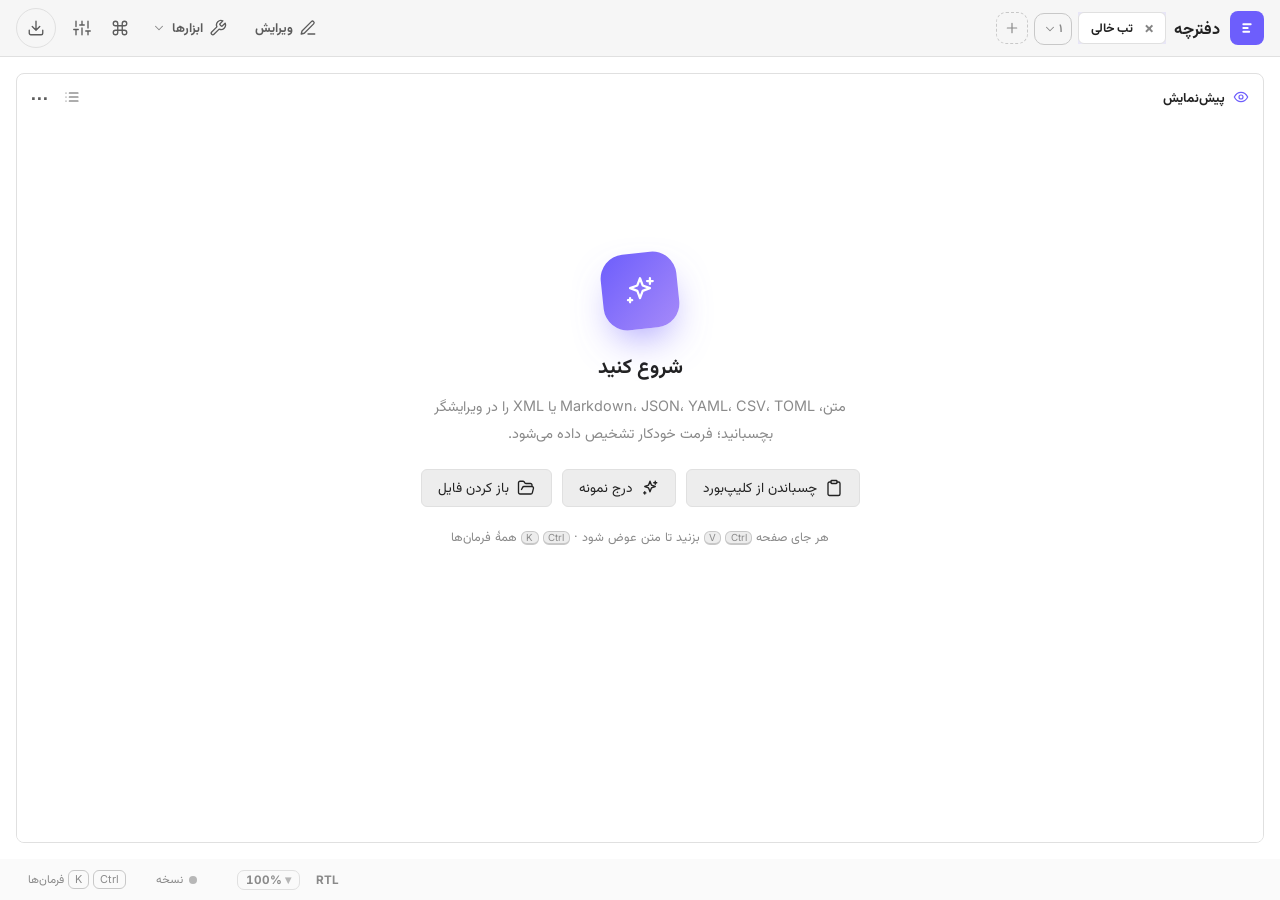
==== src/index.shell.html @ 64149903 "دفترچه ۲.۵۱ — یادداشت فارسی روی گیت هاب" ====
<!DOCTYPE html>
<html lang="fa" dir="rtl" data-skin="m3">
<head>
<meta charset="utf-8">
<meta name="app-version" content="2.51">
<script>if(/Android/i.test(navigator.userAgent))document.documentElement.classList.add('nb-android')</script>
<meta name="viewport" content="width=device-width, initial-scale=1">
<meta name="color-scheme" content="light dark">
<meta name="theme-color" content="#6d5efc">
<meta name="description" content="یادداشت فارسی، همگام با گیت‌هاب.">
<!-- the card Telegram/WhatsApp/… draw for a link (a share link's text never reaches them: it lives after the #) -->
<meta property="og:type" content="website">
<meta property="og:site_name" content="دفترچه">
<meta property="og:title" content="دفترچه">
<meta property="og:description" content="یادداشت فارسی، همگام با گیت‌هاب.">
<meta property="og:image" content="https://daftarcheh.github.io/icon-512.png">
<meta property="og:locale" content="fa_IR">
<meta name="twitter:card" content="summary">
<link rel="icon" href="data:image/svg+xml,%3Csvg xmlns='http://www.w3.org/2000/svg' viewBox='0 0 512 512'%3E%3Cdefs%3E%3ClinearGradient id='g' x1='0' y1='0' x2='1' y2='1'%3E%3Cstop offset='0' stop-color='%236d5efc'/%3E%3Cstop offset='1' stop-color='%2322c3ee'/%3E%3C/linearGradient%3E%3C/defs%3E%3Crect width='512' height='512' rx='116' fill='url(%23g)'/%3E%3Cpath d='M150 160h212M150 256h124M150 352h172' stroke='%23fff' stroke-width='46' stroke-linecap='round'/%3E%3C/svg%3E">
<title>دفترچه</title>
<style id="appStyle"></style>
<noscript><style>body{font-family:Vazirmatn,Tahoma,sans-serif;direction:rtl}</style></noscript>
</head>
<body class="app preload">

<svg width="0" height="0" style="position:absolute" aria-hidden="true">
  <symbol id="i-logo" viewBox="0 0 24 24"><path d="M7 7h10M7 12h6M7 17h8"/></symbol>
  <symbol id="i-folder" viewBox="0 0 24 24"><path d="m6 14 1.5-2.9A2 2 0 0 1 9.24 10H20a2 2 0 0 1 1.94 2.5l-1.54 6a2 2 0 0 1-1.95 1.5H4a2 2 0 0 1-2-2V5a2 2 0 0 1 2-2h3.9a2 2 0 0 1 1.69.9l.81 1.2a2 2 0 0 0 1.67.9H18a2 2 0 0 1 2 2v2"/></symbol>
  <symbol id="i-sparkles" viewBox="0 0 24 24"><path d="M12 3l1.9 5.1L19 10l-5.1 1.9L12 17l-1.9-5.1L5 10l5.1-1.9z"/><path d="M19 3v4M21 5h-4M5 17v3M6.5 18.5h-3"/></symbol>
  <symbol id="i-trash" viewBox="0 0 24 24"><path d="M3 6h18M8 6V4h8v2M19 6l-1 14H6L5 6M10 11v5M14 11v5"/></symbol>
  <symbol id="i-home" viewBox="0 0 24 24"><path d="M3 10.5 12 3l9 7.5"/><path d="M5 9.5V20a1 1 0 0 0 1 1h4v-6h4v6h4a1 1 0 0 0 1-1V9.5"/></symbol>
  <symbol id="i-sun" viewBox="0 0 24 24"><circle cx="12" cy="12" r="4"/><path d="M12 2v2M12 20v2M4.9 4.9l1.4 1.4M17.7 17.7l1.4 1.4M2 12h2M20 12h2M4.9 19.1l1.4-1.4M17.7 6.3l1.4-1.4"/></symbol>
  <symbol id="i-theme-auto" viewBox="0 0 24 24"><circle cx="12" cy="12" r="9"/><path d="M12 3a9 9 0 0 1 0 18z" fill="currentColor"/></symbol>
  <symbol id="i-moon" viewBox="0 0 24 24"><path d="M21 12.8A9 9 0 1 1 11.2 3a7 7 0 0 0 9.8 9.8z"/></symbol>
  <symbol id="i-sliders" viewBox="0 0 24 24"><path d="M4 21v-7M4 10V3M12 21v-9M12 8V3M20 21v-5M20 12V3M1 14h6M9 8h6M17 16h6"/></symbol>
  <symbol id="i-command" viewBox="0 0 24 24"><path d="M15 6v12a3 3 0 1 0 3-3H6a3 3 0 1 0 3 3V6a3 3 0 1 0-3 3h12a3 3 0 1 0-3-3"/></symbol>
  <symbol id="i-download" viewBox="0 0 24 24"><path d="M21 15v4a2 2 0 0 1-2 2H5a2 2 0 0 1-2-2v-4M7 10l5 5 5-5M12 15V3"/></symbol>
  <symbol id="i-upload" viewBox="0 0 24 24"><path d="M21 15v4a2 2 0 0 1-2 2H5a2 2 0 0 1-2-2v-4M17 8l-5-5-5 5M12 3v12"/></symbol>
  <symbol id="i-printer" viewBox="0 0 24 24"><path d="M6 9V2h12v7M6 18H4a2 2 0 0 1-2-2v-5a2 2 0 0 1 2-2h16a2 2 0 0 1 2 2v5a2 2 0 0 1-2 2h-2"/><path d="M6 14h12v8H6z"/></symbol>
  <symbol id="i-copy" viewBox="0 0 24 24"><rect x="9" y="9" width="13" height="13" rx="2"/><path d="M5 15H4a2 2 0 0 1-2-2V4a2 2 0 0 1 2-2h9a2 2 0 0 1 2 2v1"/></symbol>
  <symbol id="i-text" viewBox="0 0 24 24"><path d="M4 7V5h16v2M9 19h6M12 5v14"/></symbol>
  <symbol id="i-code" viewBox="0 0 24 24"><path d="m16 18 6-6-6-6M8 6l-6 6 6 6"/></symbol>
  <symbol id="i-eye" viewBox="0 0 24 24"><path d="M2 12s3.5-7 10-7 10 7 10 7-3.5 7-10 7S2 12 2 12z"/><circle cx="12" cy="12" r="3"/></symbol>
  <symbol id="i-book" viewBox="0 0 24 24"><path d="M2 4h6a4 4 0 0 1 4 4v13a3 3 0 0 0-3-3H2zM22 4h-6a4 4 0 0 0-4 4v13a3 3 0 0 1 3-3h7z"/></symbol>
  <symbol id="i-present" viewBox="0 0 24 24"><path d="M2 3h20M3 3v11a2 2 0 0 0 2 2h14a2 2 0 0 0 2-2V3M12 16v5M8 21h8"/><path d="m10 7 4 2.5-4 2.5z"/></symbol>
  <symbol id="i-net" viewBox="0 0 24 24"><rect x="9" y="2" width="6" height="5" rx="1"/><rect x="2" y="17" width="6" height="5" rx="1"/><rect x="16" y="17" width="6" height="5" rx="1"/><path d="M12 7v5M5 17v-2a1 1 0 0 1 1-1h12a1 1 0 0 1 1 1v2"/></symbol>
  <symbol id="i-max" viewBox="0 0 24 24"><path d="M8 3H5a2 2 0 0 0-2 2v3M21 8V5a2 2 0 0 0-2-2h-3M3 16v3a2 2 0 0 0 2 2h3M16 21h3a2 2 0 0 0 2-2v-3"/></symbol>
  <symbol id="i-hand" viewBox="0 0 24 24"><path d="M18 11V6a2 2 0 0 0-4 0v5M14 10V4a2 2 0 0 0-4 0v6M10 10.5V6a2 2 0 0 0-4 0v8"/><path d="M18 8a2 2 0 1 1 4 0v6a8 8 0 0 1-8 8h-2c-2.8 0-4.5-.9-6-2.4l-3.6-3.6a2 2 0 0 1 2.8-2.8L7 15"/></symbol>
  <symbol id="i-minus" viewBox="0 0 24 24"><path d="M5 12h14"/></symbol>
  <symbol id="i-plus" viewBox="0 0 24 24"><path d="M12 5v14M5 12h14"/></symbol>
  <symbol id="i-columns" viewBox="0 0 24 24"><rect x="3" y="3" width="18" height="18" rx="2"/><path d="M12 3v18"/></symbol>
  <symbol id="i-pin" viewBox="0 0 24 24"><path d="M12 17v5M9 10.8a2 2 0 0 1-1.1 1.8l-1.8.9A2 2 0 0 0 5 15.2V16a1 1 0 0 0 1 1h12a1 1 0 0 0 1-1v-.8a2 2 0 0 0-1.1-1.8l-1.8-.9a2 2 0 0 1-1.1-1.8V7a1 1 0 0 1 1-1 2 2 0 0 0 0-4H8a2 2 0 0 0 0 4 1 1 0 0 1 1 1z"/></symbol>
  <symbol id="i-pen" viewBox="0 0 24 24"><path d="M12 20h9M16.5 3.5a2.1 2.1 0 0 1 3 3L7 19l-4 1 1-4z"/></symbol>
  <symbol id="i-file" viewBox="0 0 24 24"><path d="M14 2H6a2 2 0 0 0-2 2v16a2 2 0 0 0 2 2h12a2 2 0 0 0 2-2V8z"/><path d="M14 2v6h6M16 13H8M16 17H8M10 9H8"/></symbol>
  <symbol id="i-x" viewBox="0 0 24 24"><path d="M18 6 6 18M6 6l12 12"/></symbol>
  <symbol id="i-search" viewBox="0 0 24 24"><circle cx="11" cy="11" r="8"/><path d="m21 21-4.3-4.3"/></symbol>
  <symbol id="i-chev" viewBox="0 0 24 24"><path d="m6 9 6 6 6-6"/></symbol>
  <symbol id="i-hash" viewBox="0 0 24 24"><path d="M4 9h16M4 15h16M10 3 8 21M16 3l-2 18"/></symbol>
  <symbol id="i-check" viewBox="0 0 24 24"><path d="M20 6 9 17l-5-5"/></symbol>
  <symbol id="i-dir" viewBox="0 0 24 24"><path d="M8 3 4 7l4 4M4 7h16M16 21l4-4-4-4M20 17H4"/></symbol>
  <symbol id="i-install" viewBox="0 0 24 24"><rect x="2" y="3" width="20" height="14" rx="2"/><path d="M8 21h8M12 17v4M12 6v7M9 10l3 3 3-3"/></symbol>
  <symbol id="i-clipboard" viewBox="0 0 24 24"><rect x="8" y="2" width="8" height="4" rx="1"/><path d="M16 4h2a2 2 0 0 1 2 2v14a2 2 0 0 1-2 2H6a2 2 0 0 1-2-2V6a2 2 0 0 1 2-2h2"/></symbol>
  <symbol id="i-undo" viewBox="0 0 24 24"><path d="M9 14 4 9l5-5"/><path d="M4 9h11a5 5 0 0 1 0 10h-3"/></symbol>
  <symbol id="i-width" viewBox="0 0 24 24"><path d="M3 12h18M7 8l-4 4 4 4M17 8l4 4-4 4"/></symbol>
  <symbol id="i-spell" viewBox="0 0 24 24"><path d="m4 16 5-11 5 11M6 12h6"/><path d="m15 18 2.5 2.5L22 16"/></symbol>
  <symbol id="i-image" viewBox="0 0 24 24"><rect x="3" y="3" width="18" height="18" rx="2"/><circle cx="9" cy="9" r="2"/><path d="m21 15-3.1-3.1a2 2 0 0 0-2.8 0L6 21"/></symbol>
  <symbol id="i-swap" viewBox="0 0 24 24"><path d="M7 7h12l-3-3M17 17H5l3 3"/></symbol>
  <symbol id="i-link" viewBox="0 0 24 24"><path d="M10 13a5 5 0 0 0 7.5.5l3-3a5 5 0 0 0-7-7l-1.7 1.7"/><path d="M14 11a5 5 0 0 0-7.5-.5l-3 3a5 5 0 0 0 7 7l1.7-1.7"/></symbol>
  <symbol id="i-clock" viewBox="0 0 24 24"><circle cx="12" cy="12" r="9"/><path d="M12 7v5l3 2"/></symbol>
  <symbol id="i-cal" viewBox="0 0 24 24"><rect x="3.5" y="5" width="17" height="15.5" rx="2.5"/><path d="M8 3v4M16 3v4M3.5 10h17"/><path d="M8 14h.01M12 14h.01M16 14h.01M8 17.5h.01M12 17.5h.01"/></symbol>
  <symbol id="i-list" viewBox="0 0 24 24"><path d="M8 6h13M8 12h13M8 18h13M3 6h.01M3 12h.01M3 18h.01"/></symbol>
  <symbol id="i-tree" viewBox="0 0 24 24"><path d="M4 4h6v5H4zM14 15h6v5h-6zM14 4h6v5h-6zM7 9v8.5a1.5 1.5 0 0 0 1.5 1.5H14M7 6.5h7"/></symbol>
  <symbol id="i-redo" viewBox="0 0 24 24"><path d="m15 14 5-5-5-5"/><path d="M20 9H9a5 5 0 0 0 0 10h3"/></symbol>
  <symbol id="i-compare" viewBox="0 0 24 24"><path d="M9 3H5a2 2 0 0 0-2 2v14a2 2 0 0 0 2 2h4M15 3h4a2 2 0 0 1 2 2v14a2 2 0 0 1-2 2h-4M12 2v20"/></symbol>
  <symbol id="i-up" viewBox="0 0 24 24"><path d="m18 15-6-6-6 6"/></symbol>
  <symbol id="i-tool" viewBox="0 0 24 24"><path d="M14.7 6.3a1 1 0 0 0 0 1.4l1.6 1.6a1 1 0 0 0 1.4 0l3.77-3.77a6 6 0 0 1-7.94 7.94l-6.91 6.91a2.12 2.12 0 0 1-3-3l6.91-6.91a6 6 0 0 1 7.94-7.94l-3.76 3.76z"/></symbol>
  <symbol id="i-grid" viewBox="0 0 24 24"><rect x="3" y="3" width="7" height="7" rx="1.5"/><rect x="14" y="3" width="7" height="7" rx="1.5"/><rect x="3" y="14" width="7" height="7" rx="1.5"/><rect x="14" y="14" width="7" height="7" rx="1.5"/></symbol>
  <symbol id="i-lock" viewBox="0 0 24 24"><rect x="4" y="10" width="16" height="11" rx="2"/><path d="M8 10V7a4 4 0 0 1 8 0v3"/><path d="M12 14v3"/></symbol>
  <symbol id="i-cloud" viewBox="0 0 24 24"><path d="M17.5 19a4.5 4.5 0 0 0 .6-8.96A6 6 0 0 0 6.2 11.2A3.9 3.9 0 0 0 7 19z"/><path d="M12 12.5v5M9.8 15.6 12 17.8l2.2-2.2"/></symbol>
</svg>

<header class="bar">
  <div class="brand">
    <button type="button" class="logo" id="btnBrand" data-action="notebook" aria-pressed="false" aria-label="دفترچه" data-tip="دفترچه: یادداشت‌های گیت‌هاب · Ctrl+\"><svg class="i"><use href="#i-logo"/></svg></button>
    <span class="brand-name">دفترچه</span>
  </div>
  <div class="chips" id="fmtChips" role="tablist" aria-label="فرمت ورودی">
    <button class="chip" role="tab" data-fmt="auto" type="button"><span class="dot"></span>خودکار<span class="chip-sub" id="autoSub"></span></button>
    <button class="chip" role="tab" data-fmt="markdown" type="button">Markdown</button>
    <button class="chip" role="tab" data-fmt="plain" type="button">متن</button>
    <button class="chip" role="tab" data-fmt="json" type="button">JSON</button>
    <button class="chip" role="tab" data-fmt="yaml" type="button">YAML</button>
    <button class="chip" role="tab" data-fmt="csv" type="button">CSV</button>
    <button class="chip" role="tab" data-fmt="tsv" type="button">TSV</button>
    <button class="chip" role="tab" data-fmt="toml" type="button">TOML</button>
    <button class="chip" role="tab" data-fmt="ini" type="button">INI</button>
    <button class="chip" role="tab" data-fmt="xml" type="button">XML</button>
    <button class="chip" role="tab" data-fmt="log" type="button">Log</button>
    <button class="chip" role="tab" data-fmt="sql" type="button">SQL</button>
    <button class="chip" role="tab" data-fmt="diff" type="button">Diff</button>
    <button class="chip" role="tab" data-fmt="jwt" type="button">JWT</button>
    <button class="chip" role="tab" data-fmt="cron" type="button">Cron</button>
  </div>
  <div class="bar-end">
    <div class="seg" id="viewSeg" role="group" aria-label="نما">
      <button type="button" data-view="editor" data-tip="فقط ویرایشگر · Alt+1" aria-label="فقط ویرایشگر"><svg class="i"><use href="#i-pen"/></svg></button>
      <button type="button" data-view="split" data-tip="دوستونه · Alt+2" aria-label="دوستونه"><svg class="i"><use href="#i-columns"/></svg></button>
      <button type="button" data-view="preview" data-tip="فقط پیش‌نمایش — Ctrl+V متن را عوض می‌کند · Alt+3" aria-label="فقط پیش‌نمایش"><svg class="i"><use href="#i-file"/></svg></button>
    </div>
    <span class="sep"></span>
    <button class="ib" type="button" data-action="notebook" id="btnNotebook" aria-pressed="false" data-tip="دفترچه: یادداشت های گیت هاب · Ctrl+\" aria-label="دفترچه"><svg class="i"><use href="#i-tree"/></svg></button>
    <button class="ib" type="button" data-action="open" data-tip="باز کردن فایل · Ctrl+O" aria-label="باز کردن فایل"><svg class="i"><use href="#i-folder"/></svg></button>
    <button class="ib" type="button" data-action="theme" data-tip="تغییر تم" aria-label="تغییر تم"><svg class="i"><use id="themeUse" href="#i-moon"/></svg></button>
    <button class="ib" type="button" data-action="dir" id="btnDir" data-tip="جهت پایه: راست‌به‌چپ" aria-label="تغییر جهت"><span class="dir-tag" id="dirTag">RTL</span></button>
    <div class="pop-wrap">
      <button class="ib" type="button" data-action="settings" id="btnSettings" data-tip="تنظیمات" aria-label="تنظیمات" aria-haspopup="dialog" aria-expanded="false"><svg class="i"><use href="#i-sliders"/></svg></button>
      <div class="pop" id="popSettings" role="dialog" aria-label="تنظیمات">
        <div class="pop-title">تنظیمات</div>
        <label class="sw"><input type="checkbox" id="optNorm" checked><span class="sw-ui"></span><span><b>عادی‌سازی حروف عربی</b><small>ي←ی، ك←ک، ٤←۴</small></span></label>
        <label class="sw"><input type="checkbox" id="optArticle" checked><span class="sw-ui"></span><span><b>ظاهر مقاله برای همهٔ یادداشت‌ها</b><small>پیش‌فرض روشن؛ با cssclasses: plain یک یادداشت بیرون می‌ماند. خاموش: فقط یادداشتی که cssclasses: article دارد</small></span></label>
        <label class="sw"><input type="checkbox" id="optBdi" checked><span class="sw-ui"></span><span><b>تشخیص کد و جداسازی انگلیسی</b><small>ترتیب درست عبارت‌های انگلیسی وسط متن فارسی</small></span></label>
        <label class="sw"><input type="checkbox" id="optPasteTab" checked><span class="sw-ui"></span><span><b>چسباندن در تب جدید</b><small>اگر تب فعلی متن دارد، Ctrl+V متن تازه را در تب جدید باز می‌کند</small></span></label>
        <label class="sw"><input type="checkbox" id="optTimes" checked><span class="sw-ui"></span><span><b>تاریخ شمسی روی زمان‌ها</b><small>timestamp و تاریخ‌های داخل متن با ماوس به شمسی و وقت تهران نشان داده شوند</small></span></label>
        <label class="sw"><input type="checkbox" id="optSync" checked><span class="sw-ui"></span><span><b>همگام‌سازی اسکرول</b><small>ویرایشگر و پیش‌نمایش با هم حرکت می‌کنند</small></span></label>
        <div class="mi-sep"></div>
        <div class="pop-row"><span>اندازهٔ متن</span>
          <div class="seg" id="sizeSeg"><button type="button" data-size="s">کوچک</button><button type="button" data-size="m">متوسط</button><button type="button" data-size="l">بزرگ</button></div>
        </div>
        <div class="pop-row"><span>عرض صفحه</span>
          <div class="seg" id="widthSeg"><button type="button" data-width="normal">معمولی</button><button type="button" data-width="wide">پهن</button><button type="button" data-width="full">تمام‌عرض</button></div>
        </div>
        <div class="pop-row"><span>رنگ اصلی</span><div class="swatches" id="swatches"></div></div>
      </div>
    </div>
    <button class="ib" type="button" data-action="toolbox" data-tip="جعبه‌ابزار: Base64، URL، Hash، UUID…" aria-label="جعبه‌ابزار"><svg class="i"><use href="#i-tool"/></svg></button>
    <button class="ib" type="button" data-action="net-calc" data-tip="ماشین‌حساب شبکه: IPv4، IPv6، CIDR" aria-label="ماشین‌حساب شبکه"><svg class="i"><use href="#i-net"/></svg></button>
    <button class="ib" type="button" data-action="compare" data-tip="مقایسهٔ دو JSON یا YAML" aria-label="مقایسهٔ JSON"><svg class="i"><use href="#i-compare"/></svg></button>
    <div class="pop-wrap">
      <button class="ib" type="button" data-action="history" id="btnHistory" data-tip="متن‌های اخیر" aria-label="متن‌های اخیر" aria-haspopup="dialog" aria-expanded="false"><svg class="i"><use href="#i-clock"/></svg></button>
      <div class="pop" id="popHistory" role="dialog" aria-label="متن‌های اخیر"></div>
    </div>
    <button class="ib" type="button" data-action="install" id="btnInstall" data-tip="نصب به‌عنوان برنامه — بدون اینترنت هم باز می‌شود" aria-label="نصب برنامه" hidden><svg class="i"><use href="#i-install"/></svg></button>
    <button class="ib" type="button" data-action="palette" data-tip="همهٔ فرمان‌ها · Ctrl+K" aria-label="فرمان‌ها"><svg class="i"><use href="#i-command"/></svg></button>
    <div class="pop-wrap">
      <button class="btn-primary" type="button" data-action="export-menu" id="btnExport" aria-haspopup="menu" aria-expanded="false"><svg class="i"><use href="#i-download"/></svg><span class="bp-label">خروجی</span><svg class="i chev"><use href="#i-chev"/></svg></button>
      <div class="pop" id="popExport" role="menu">
        <button class="mi" type="button" role="menuitem" data-action="share"><svg class="i"><use href="#i-link"/></svg><span>لینک اشتراک<small>متن داخل خود لینک است — بدون سرور</small></span></button>
        <div class="mi-sep"></div>
        <button class="mi" type="button" role="menuitem" data-action="pdf"><svg class="i"><use href="#i-printer"/></svg><span>PDF…<small>کاغذ، حاشیه، شمارهٔ صفحه، جلد</small></span><kbd>Ctrl P</kbd></button>
        <button class="mi" type="button" role="menuitem" data-action="html"><svg class="i"><use href="#i-download"/></svg><span>فایل HTML<small>مستقل و آفلاین، با فونت‌ها و نمودارها</small></span><kbd>Ctrl S</kbd></button>
        <button class="mi" type="button" role="menuitem" data-action="html-all"><svg class="i"><use href="#i-file"/></svg><span>همهٔ تب‌ها در یک فایل<small>HTML با فهرست؛ برای PDF، «همهٔ تب‌ها» را در پنجرهٔ PDF بزنید</small></span></button>
        <div class="mi-sep"></div>
        <button class="mi" type="button" role="menuitem" data-action="copy-rich"><svg class="i"><use href="#i-copy"/></svg><span>کپی با قالب‌بندی<small>برای Word و Google Docs</small></span></button>
        <button class="mi" type="button" role="menuitem" data-action="copy-text"><svg class="i"><use href="#i-text"/></svg><span>کپی متن ساده</span></button>
        <div class="mi-sep"></div>
        <button class="mi" type="button" role="menuitem" data-action="png-copy"><svg class="i"><use href="#i-image"/></svg><span>کپی تصویر<small>برای چسباندن در تلگرام و پیام‌رسان‌ها</small></span></button>
        <button class="mi" type="button" role="menuitem" data-action="png-download"><svg class="i"><use href="#i-download"/></svg><span>دانلود تصویر PNG</span></button>
        <div class="mi-sep"></div>
        <button class="mi" type="button" role="menuitem" data-action="copy-html"><svg class="i"><use href="#i-code"/></svg><span>کپی کد HTML</span></button>
      </div>
    </div>
  </div>
</header>

<nav class="tabs" id="tabs" aria-label="تب‌ها"><button class="tab-new tab-home" type="button" id="tabHome" data-action="home" data-tip="خانه · Alt+H" aria-label="خانه" aria-pressed="false" hidden><svg class="i"><use href="#i-home"/></svg></button><button class="tab-scroll" type="button" id="tabsRight" data-ts="right" aria-label="تب‌های سمت راست" hidden><svg class="i" style="transform:rotate(-90deg)"><use href="#i-chev"/></svg></button><div class="tabs-list" id="tabsList" role="tablist"></div><button class="tab-scroll" type="button" id="tabsLeft" data-ts="left" aria-label="تب‌های سمت چپ" hidden><svg class="i" style="transform:rotate(90deg)"><use href="#i-chev"/></svg></button><div class="pop-wrap"><button class="tab-new tab-all" type="button" data-action="tab-list" id="btnTabList" data-tip="همهٔ تب‌ها" aria-label="فهرست همهٔ تب‌ها" aria-haspopup="dialog" aria-expanded="false"><span id="tabCount">1</span><svg class="i"><use href="#i-chev"/></svg></button><div class="pop" id="popTabs" role="dialog" aria-label="همهٔ تب‌ها"></div></div><button class="tab-new" type="button" data-action="tab-new" data-tip="تب جدید · Alt+N" aria-label="تب جدید"><svg class="i"><use href="#i-plus"/></svg></button></nav>

<main class="work" id="work" data-view="preview">
  <section class="pane editor" id="inCard">
    <div class="pane-head">
      <span class="ph-title"><svg class="i"><use href="#i-pen"/></svg>ورودی</span>
      <span class="ph-hint">بچسبانید یا فایل را رها کنید</span>
      <span class="ph-actions">
        <button class="ib sm" type="button" data-action="fa-edit" data-tip="ویراستار فارسی" aria-label="ویراستار فارسی"><svg class="i"><use href="#i-spell"/></svg></button>
        <button class="ib sm" type="button" data-action="sample" data-tip="درج نمونه" aria-label="درج نمونه"><svg class="i"><use href="#i-sparkles"/></svg></button>
        <button class="ib sm" type="button" data-action="clear" data-tip="پاک کردن (Ctrl+Z برمی‌گرداند)" aria-label="پاک کردن"><svg class="i"><use href="#i-trash"/></svg></button>
        <button class="ib sm drawer-x" type="button" data-action="drawer-close" data-tip="بستن ورودی (فقط پیش‌نمایش) · Alt+3" aria-label="بستن ورودی"><svg class="i"><use href="#i-x"/></svg></button>
      </span>
    </div>
    <div class="mdbar" id="mdBar" role="toolbar" aria-label="قالب‌بندی Markdown" hidden>
      <button type="button" class="mdb" data-md="bold" title="پررنگ · Ctrl+B" aria-label="پررنگ"><b>B</b></button>
      <button type="button" class="mdb" data-md="italic" title="کج · Ctrl+I" aria-label="کج"><i>I</i></button>
      <button type="button" class="mdb" data-md="strike" title="خط‌خورده" aria-label="خط‌خورده"><s>S</s></button>
      <button type="button" class="mdb" data-md="code" title="کد درون‌خطی · Ctrl+E" aria-label="کد درون‌خطی"><svg class="i"><use href="#i-code"/></svg></button>
      <button type="button" class="mdb" data-md="link" title="پیوند · Ctrl+L" aria-label="پیوند"><svg class="i"><use href="#i-link"/></svg></button>
      <span class="mdsep"></span>
      <button type="button" class="mdb" data-md="h" title="سرتیتر (هر بار یک سطح)" aria-label="سرتیتر"><b>H</b></button>
      <button type="button" class="mdb" data-md="ul" title="فهرست نقطه‌ای" aria-label="فهرست نقطه‌ای"><svg class="i"><use href="#i-list"/></svg></button>
      <button type="button" class="mdb" data-md="ol" title="فهرست شماره‌دار" aria-label="فهرست شماره‌دار"><span class="mdt">1.</span></button>
      <button type="button" class="mdb" data-md="task" title="فهرست کارها" aria-label="فهرست کارها"><svg class="i"><use href="#i-check"/></svg></button>
      <button type="button" class="mdb" data-md="quote" title="نقل‌قول" aria-label="نقل‌قول"><span class="mdt">❝</span></button>
      <span class="mdsep"></span>
      <button type="button" class="mdb" data-md="codeblock" title="بلوک کد" aria-label="بلوک کد"><span class="mdt">{ }</span></button>
      <span class="pop-wrap">
        <button type="button" class="mdb" data-md="table" title="جدول" aria-label="جدول" aria-haspopup="true" aria-expanded="false"><svg class="i"><use href="#i-grid"/></svg></button>
        <div class="pop tblpick" id="popTable"><div class="tp-grid" id="tpGrid"></div><div class="tp-size" id="tpSize">اندازهٔ جدول را انتخاب کنید</div></div>
      </span>
      <button type="button" class="mdb" data-md="hr" title="خط جداکننده" aria-label="خط جداکننده"><span class="mdt">―</span></button>
      <button type="button" class="mdb mdb-more" aria-label="ابزارهای بیشتر" aria-expanded="false" title="ابزارهای بیشتر"><span class="mdt">⋯</span></button>
    </div>
    <textarea id="input" dir="rtl" spellcheck="false" placeholder="متن خود را اینجا بچسبانید…" aria-label="ورودی"></textarea>
  </section>
  <div class="divider" id="divider" role="separator" aria-orientation="vertical" aria-label="تغییر اندازهٔ ستون‌ها — دوبار کلیک برای نصف‌کردن" tabindex="0"></div>
  <section class="pane out">
    <div class="pane-head">
      <span class="ph-title"><svg class="i"><use href="#i-eye"/></svg>پیش‌نمایش</span>
      <span class="ph-actions">
        <button class="ib sm" type="button" data-action="zoom-out" data-tip="کوچک‌نمایی" aria-label="کوچک‌نمایی"><svg class="i"><use href="#i-minus"/></svg></button>
        <button class="zlvl" type="button" data-action="zoom-reset" id="zLvl" data-tip="بازنشانی اندازه">100%</button>
        <button class="ib sm" type="button" data-action="zoom-in" data-tip="بزرگ‌نمایی" aria-label="بزرگ‌نمایی"><svg class="i"><use href="#i-plus"/></svg></button>
        <button class="ib sm" type="button" data-action="fa-edit" data-tip="ویراستار فارسی" aria-label="ویراستار فارسی"><svg class="i"><use href="#i-spell"/></svg></button>
        <button class="ib sm" type="button" data-action="convert" data-tip="تبدیل فرمت" aria-label="تبدیل فرمت"><svg class="i"><use href="#i-swap"/></svg></button>
        <button class="ib sm" type="button" data-action="outline" id="btnOutline" data-tip="فهرست سرفصل‌ها کنار صفحه" aria-label="فهرست سرفصل‌ها" aria-pressed="true"><svg class="i"><use href="#i-list"/></svg></button>
        <button class="ib sm" type="button" data-action="width" id="btnWidth" data-tip="عرض صفحه: پهن" aria-label="تغییر عرض صفحه"><svg class="i"><use href="#i-width"/></svg></button>
        <button class="ib sm" type="button" data-action="hand" id="btnHand" data-tip="حالت دست" aria-label="حالت دست" aria-pressed="false"><svg class="i"><use href="#i-hand"/></svg></button>
        <span class="sep"></span>
        <button class="ib sm" type="button" data-action="present" data-tip="ارائه (اسلایدها با --- جدا می‌شوند)" aria-label="ارائه"><svg class="i"><use href="#i-present"/></svg></button>
        <button class="ib sm" type="button" data-action="read" data-tip="حالت مطالعه · Esc" aria-label="حالت مطالعه"><svg class="i"><use href="#i-book"/></svg></button>
        <button class="ib sm" type="button" data-action="fs" data-tip="تمام‌صفحه" aria-label="تمام‌صفحه"><svg class="i"><use href="#i-max"/></svg></button>
      </span>
    </div>
    <div class="preview" id="preview"><article id="zoomWrap" class="content sheet"></article></div>
    <div class="findbar" id="findbar" data-ui hidden role="search" dir="rtl">
      <div class="find-row" dir="rtl">
        <button class="ib sm" type="button" data-action="find-close" aria-label="بستن" title="بستن (Esc)"><svg class="i"><use href="#i-x"/></svg></button>
        <div class="seg find-scope" id="findScope" role="group" aria-label="جست‌وجو در"><button type="button" data-fs="preview" aria-pressed="true" title="جست‌وجو در پیش‌نمایش">پیش‌نمایش</button><button type="button" data-fs="source" aria-pressed="false" title="جست‌وجو در متن خام ورودی">متن خام</button></div>
        <input id="findQ" type="text" placeholder="جست‌وجو در پیش‌نمایش…" dir="rtl" autocomplete="off" spellcheck="false" aria-label="جست‌وجو">
        <span class="find-count" id="findCount"></span>
        <button class="ib sm" type="button" data-action="find-prev" aria-label="نتیجهٔ قبلی" title="قبلی (Shift+Enter)"><svg class="i"><use href="#i-up"/></svg></button>
        <button class="ib sm" type="button" data-action="find-next" aria-label="نتیجهٔ بعدی" title="بعدی (Enter)"><svg class="i" style="transform:rotate(180deg)"><use href="#i-up"/></svg></button>
        <button class="find-opt" type="button" id="findCase" aria-pressed="false" title="حساس به حروف بزرگ و کوچک">Aa</button>
        <button class="find-opt" type="button" id="findRegex" aria-pressed="false" title="عبارت باقاعده (regex)">.*</button>
        <button class="ib sm" type="button" data-action="find-replace-toggle" id="findRepBtn" aria-pressed="false" aria-label="جایگزینی" title="جایگزینی"><svg class="i"><use href="#i-swap"/></svg></button>
      </div>
      <div class="find-row" id="findRep" hidden dir="rtl">
        <input id="findR" type="text" placeholder="جایگزین با…" dir="rtl" autocomplete="off" spellcheck="false" aria-label="جایگزین با">
        <button class="elbtn" type="button" data-action="find-replace-all">جایگزینی همه در متن</button>
      </div>
    </div>
    <nav class="outline" id="outline" data-ui hidden aria-label="فهرست سرفصل‌ها"><div class="ol-grip" id="olGrip" title="کشیدن: تغییر عرض · دوبار کلیک: عرض پیش‌فرض"></div><div class="outline-title"><span>در این سند</span><button type="button" class="ol-fold" id="olFold" hidden>بستن</button></div><div class="outline-list" id="outlineList"></div></nav>
  </section>
</main>


<footer class="status">
  <span class="st-fmt" id="stFmt">Markdown</span>
  <span id="stCount"></span>
  <span class="st-sp"></span>
  <span class="st-tag" id="stDir">RTL</span>
  <div class="pop-wrap st-zoom-wrap"><button class="st-tag st-zoom" type="button" id="stZoom" data-action="zoom-menu" aria-haspopup="dialog" aria-expanded="false" title="اندازهٔ نمایش">100%</button><div class="pop pop-up" id="popZoom" role="dialog" aria-label="اندازهٔ نمایش"></div></div>
  <div class="nb-sync-wrap"><button class="st-nb nb-off" type="button" id="nbSync" aria-haspopup="dialog" aria-expanded="false" title="دفترچه" hidden><span id="nbSyncText">دفترچه</span></button><div class="pop pop-up" id="nbSyncPop" role="dialog" aria-label="دفترچه" hidden></div></div>
  <div class="pop-wrap st-upd-wrap"><button class="st-upd" type="button" data-action="update-panel" id="btnUpd" aria-haspopup="dialog" aria-expanded="false" title="نسخه و بروزرسانی"><i class="upd-dot" id="updDot"></i><span id="updText">نسخه</span></button><div class="pop pop-up" id="popUpd" role="dialog" aria-label="بروزرسانی"></div></div>
  <button class="st-k" type="button" data-action="palette"><kbd>Ctrl</kbd><kbd>K</kbd> فرمان‌ها</button>
</footer>

<div id="nbBack" aria-hidden="true"></div>
<aside id="nb" aria-label="دفترچه">
  <div class="nb-grip" id="nbGrip" title="کشیدن: تغییر عرض نوار"></div>
  <div class="nb-head">
    <button class="ib sm nb-close" type="button" id="nbClose" title="بستن پنل (Ctrl+\)" aria-label="بستن پنل"><svg class="i nb-rtl-back"><use href="#i-chev"/></svg></button>
    <span class="nb-h-title"><svg class="i"><use href="#i-tree"/></svg><span id="nbHeadTitle">دفترچه</span></span>
    <button class="nb-vault" type="button" id="nbVault" aria-haspopup="menu" title="دفترچه ها: رفتن به دیگری، دفترچهٔ تازه"><svg class="i"><use href="#i-folder"/></svg><b id="nbVaultName">دفترچه</b><svg class="i nb-vault-chev"><use href="#i-chev"/></svg></button>
    <div class="nb-tabs" id="nbSecs" role="tablist" aria-label="بخش ها"></div>
    <span class="nb-h-sp"></span>
    <button class="nb-head-sync" type="button" id="nbHeadSync" aria-haspopup="dialog" title="همگام سازی" aria-label="همگام سازی"><i></i><b></b></button>
    <button class="ib sm" type="button" id="nbPlus" aria-haspopup="menu" title="تازه: یادداشت، ثبت سریع، امروز، پوشه" aria-label="تازه"><svg class="i"><use href="#i-plus"/></svg></button>
  </div>
  <div class="nb-body" id="nbBody"></div>
</aside>
<div id="nbMenu" hidden role="menu" aria-label="گزینه ها"></div>
<div class="modal" id="nbMini" hidden></div>
<div class="modal" id="nbMini2" hidden></div>
<div class="modal nb-set" id="nbModal" hidden>
  <div class="modal-box nb-set-box" role="dialog" aria-modal="true" aria-label="تنظیمات">
    <div class="modal-head">
      <button class="ib sm nb-set-back" type="button" data-nb-set-back aria-label="همهٔ تنظیمات"><svg class="i nb-rtl-back"><use href="#i-chev"/></svg></button>
      <span class="ph-title"><svg class="i"><use href="#i-sliders"/></svg><span id="nbSetTitle">تنظیمات</span></span>
      <button class="ib sm" type="button" data-action="nb-close" aria-label="بستن" style="margin-inline-start:auto"><svg class="i"><use href="#i-x"/></svg></button>
    </div>
    <div class="nb-set-main">
      <nav class="nb-set-nav" id="nbSetNav" aria-label="بخش های تنظیمات"></nav>
      <div class="modal-body nb-set-body" id="nbModalBody"></div>
    </div>
  </div>
</div>
<button id="btnExitRead" type="button" data-action="exit-read"><svg class="i"><use href="#i-x"/></svg>بازگشت</button>
<div class="drop" id="drop"><div class="drop-box"><svg class="i"><use href="#i-upload"/></svg><b>فایل را رها کنید</b><span dir="ltr">md · json · yaml · csv · toml · ini · xml · txt</span></div></div>
<div class="palette" id="palette" hidden>
  <div class="pal-box" role="dialog" aria-label="فرمان‌ها">
    <div class="pal-in"><svg class="i"><use href="#i-search"/></svg><input id="palInput" dir="rtl" placeholder="جستجوی فرمان یا سرفصل…" autocomplete="off" spellcheck="false" aria-label="جستجوی فرمان"><kbd>Esc</kbd></div>
    <div class="pal-list" id="palList" role="listbox"></div>
  </div>
</div>
<div class="modal" id="pdfModal" hidden>
  <div class="modal-box" role="dialog" aria-modal="true" aria-labelledby="pdfTitle">
    <div class="modal-head">
      <span class="ph-title" id="pdfTitle"><svg class="i"><use href="#i-printer"/></svg>خروجی PDF</span>
      <button class="ib sm" type="button" data-action="pdf-close" aria-label="بستن" style="margin-inline-start:auto"><svg class="i"><use href="#i-x"/></svg></button>
    </div>
    <div class="modal-body">
      <div class="pdf-opts">
        <div class="pop-row" id="pdfScopeRow"><span>محتوا</span><div class="seg" data-pdf="scope"><button type="button" data-v="tab">تب فعلی</button><button type="button" data-v="all" id="pdfScopeAll">همهٔ تب‌ها</button></div></div>
        <div class="pop-row"><span>اندازهٔ کاغذ</span><div class="seg" data-pdf="paper"><button type="button" data-v="a4">A4</button><button type="button" data-v="a5">A5</button><button type="button" data-v="letter">Letter</button></div></div>
        <div class="pop-row"><span>جهت صفحه</span><div class="seg" data-pdf="orient"><button type="button" data-v="portrait">عمودی</button><button type="button" data-v="landscape">افقی</button></div></div>
        <div class="pop-row"><span>حاشیه</span><div class="seg" data-pdf="margin"><button type="button" data-v="s">کم</button><button type="button" data-v="m">معمولی</button><button type="button" data-v="l">زیاد</button></div></div>
        <div class="pop-row"><span>اندازهٔ متن</span><div class="seg" data-pdf="scale"><button type="button" data-v="s">ریز</button><button type="button" data-v="m">معمولی</button><button type="button" data-v="l">درشت</button></div></div>
        <div class="mi-sep"></div>
        <label class="sw"><input type="checkbox" data-pdf="pnum"><span class="sw-ui"></span><span><b>شمارهٔ صفحه</b><small>پایین هر صفحه، مثل «۲ / ۵»</small></span></label>
        <label class="sw"><input type="checkbox" data-pdf="header"><span class="sw-ui"></span><span><b>عنوان سند در سربرگ</b><small>عنوان اولین سرفصل، بالای هر صفحه</small></span></label>
        <label class="sw"><input type="checkbox" data-pdf="cover"><span class="sw-ui"></span><span><b>صفحهٔ جلد</b><small>عنوان اصلی و تاریخ روی صفحهٔ اول، جدا از متن</small></span></label>
        <label class="sw"><input type="checkbox" data-pdf="h2break"><span class="sw-ui"></span><span><b>هر بخش از صفحهٔ جدید</b><small>قبل از هر سرفصل ## صفحه عوض شود</small></span></label>
        <label class="sw"><input type="checkbox" data-pdf="links"><span class="sw-ui"></span><span><b>نشانی لینک‌ها</b><small>آدرس هر لینک کنار متنش چاپ شود</small></span></label>
      </div>
      <div class="pdf-side">
        <div class="pg" id="pgMock"><div class="pg-area"><div class="pg-head"></div><div class="pg-lines"><i></i><i></i><i></i><i></i><i></i><i></i><i></i></div><div class="pg-num"></div></div></div>
        <div class="pg-cap" id="pgCap"></div>
      </div>
    </div>
    <p class="pdf-hint">در پنجرهٔ چاپ، مقصد را روی <b dir="ltr">Save as PDF</b> بگذارید و برای حذف آدرس و تاریخ مرورگر، تیک <b dir="ltr">Headers and footers</b> را بردارید.</p>
    <div class="modal-foot">
      <button class="btn-soft" type="button" data-action="pdf-close">انصراف</button>
      <button class="btn-primary" type="button" data-action="pdf-go"><svg class="i"><use href="#i-printer"/></svg>ساخت PDF</button>
    </div>
  </div>
</div>
<div class="modal" id="faModal" hidden>
  <div class="modal-box" role="dialog" aria-modal="true" aria-labelledby="faTitle">
    <div class="modal-head">
      <span class="ph-title" id="faTitle"><svg class="i"><use href="#i-spell"/></svg>ویراستار فارسی</span>
      <span class="fa-total" id="faTotal"></span>
      <button class="ib sm" type="button" data-action="fa-close" aria-label="بستن" style="margin-inline-start:auto"><svg class="i"><use href="#i-x"/></svg></button>
    </div>
    <div class="fa-list" id="faList"></div>
    <p class="pdf-hint">کد، لینک‌ها، فرمول‌ها و بلوک‌های کد دست نمی‌خورند. بعد از اعمال، با «بازگشت» یا <kbd>Ctrl</kbd> <kbd>Z</kbd> متن قبلی برمی‌گردد.</p>
    <div class="modal-foot">
      <button class="btn-soft" type="button" data-action="fa-close">انصراف</button>
      <button class="btn-primary" type="button" data-action="fa-apply" id="faApply"><svg class="i"><use href="#i-check"/></svg><span>اعمال</span></button>
    </div>
  </div>
</div>
<div class="cmp" id="cmp" hidden>
  <div class="cmp-box" role="dialog" aria-modal="true" aria-labelledby="cmpTitle">
    <div class="modal-head">
      <span class="ph-title" id="cmpTitle"><svg class="i"><use href="#i-compare"/></svg>مقایسه</span>
      <span class="cmp-sum" id="cmpSum"></span>
      <button class="ib sm" type="button" data-action="cmp-close" aria-label="بستن" style="margin-inline-start:auto"><svg class="i"><use href="#i-x"/></svg></button>
    </div>
    <div class="cmp-inputs" id="cmpInputs">
      <div class="cmp-in"><div class="cmp-in-head"><b>A — نسخهٔ قبلی</b><span class="cmp-in-tools"><select class="cmp-pick" data-side="a" aria-label="از تب"></select><button type="button" class="elbtn" data-cmp-file="a">فایل</button></span></div><textarea id="cmpA" dir="auto" spellcheck="false" placeholder="متن، JSON یا YAML اول را اینجا بچسبانید…"></textarea></div>
      <div class="cmp-in"><div class="cmp-in-head"><b>B — نسخهٔ جدید</b><span class="cmp-in-tools"><select class="cmp-pick" data-side="b" aria-label="از تب"></select><button type="button" class="elbtn" data-cmp-file="b">فایل</button></span></div><textarea id="cmpB" dir="auto" spellcheck="false" placeholder="متن، JSON یا YAML دوم را اینجا بچسبانید…"></textarea></div>
    </div>
    <div class="cmp-bar">
      <button class="btn-primary" type="button" data-action="cmp-run"><svg class="i"><use href="#i-compare"/></svg>مقایسه کن</button>
      <button class="btn-soft" type="button" data-action="cmp-swap"><svg class="i"><use href="#i-swap"/></svg>جابه‌جا</button>
      <button class="btn-soft" type="button" data-action="cmp-edit" id="cmpEdit" hidden>ورودی‌ها</button>
      <div class="seg" id="cmpMode" role="group" aria-label="نوع مقایسه"><button type="button" data-cm="auto" aria-pressed="true">خودکار</button><button type="button" data-cm="data" aria-pressed="false">ساختاری</button><button type="button" data-cm="text" aria-pressed="false">متنی</button></div>
      <label class="cmp-opt"><input type="checkbox" id="cmpSort" checked> ترتیب کلیدها مهم نیست</label>
      <label class="cmp-opt"><input type="checkbox" id="cmpWs"> فاصله‌ها مهم نیست</label>
      <span class="st-sp"></span>
      <div class="seg" id="cmpTabs" hidden><button type="button" data-ct="side" aria-pressed="true">کنار هم</button><button type="button" data-ct="list" aria-pressed="false">فهرست تفاوت‌ها</button></div>
      <span class="cmp-navw" id="cmpNavW" hidden>
        <button class="ib sm" type="button" data-action="cmp-prev" aria-label="تفاوت قبلی" title="تفاوت قبلی (P)"><svg class="i"><use href="#i-up"/></svg></button>
        <span class="cmp-nav" id="cmpNav"></span>
        <button class="ib sm" type="button" data-action="cmp-next" aria-label="تفاوت بعدی" title="تفاوت بعدی (N)"><svg class="i" style="transform:rotate(180deg)"><use href="#i-up"/></svg></button>
      </span>
    </div>
    <div class="cmp-out" id="cmpOut"><div class="cmp-hint">دو نسخه را بچسبانید، از تب‌ها انتخاب کنید یا فایل باز کنید و «مقایسه کن» را بزنید (<kbd>Ctrl</kbd> <kbd>Enter</kbd>).<br>در حالت خودکار، JSON و YAML ساختاری مقایسه می‌شوند (قالب‌بندی و ترتیب کلیدها مهم نیست) و هر متن دیگری خط‌به‌خط، با مشخص شدن کلمه‌های تغییرکرده.</div></div>
  </div>
</div>
<div class="modal" id="timeModal" hidden>
  <div class="modal-box" role="dialog" aria-modal="true" aria-labelledby="timeTitle" style="width:min(560px,100%)">
    <div class="modal-head">
      <span class="ph-title" id="timeTitle"><svg class="i"><use href="#i-clock"/></svg>تبدیل زمان</span>
      <button class="ib sm" type="button" data-action="time-close" aria-label="بستن" style="margin-inline-start:auto"><svg class="i"><use href="#i-x"/></svg></button>
    </div>
    <div class="time-body">
      <div class="time-in"><input id="timeQ" type="text" dir="auto" autocomplete="off" spellcheck="false" placeholder="1792200000 یا 2026-10-17T10:00Z یا ۱۴۰۵/۰۷/۲۵ ۱۰:۳۰" aria-label="زمان"><button class="btn-soft" type="button" data-action="time-now">الان</button></div>
      <div class="time-src" id="timeSrc"></div>
      <div class="time-out" id="timeOut"></div>
    </div>
  </div>
</div>
<div class="modal" id="netModal" hidden>
  <div class="modal-box" role="dialog" aria-modal="true" aria-labelledby="netTitle" style="width:min(720px,100%)">
    <div class="modal-head">
      <span class="ph-title" id="netTitle"><svg class="i"><use href="#i-net"/></svg>ماشین‌حساب شبکه</span>
      <button class="ib sm" type="button" data-action="net-close" aria-label="بستن" style="margin-inline-start:auto"><svg class="i"><use href="#i-x"/></svg></button>
    </div>
    <div class="time-body net-body">
      <div class="time-in"><input id="netQ" type="text" dir="ltr" autocomplete="off" spellcheck="false" placeholder="192.168.1.10/24 · 10.0.0.0 255.255.252.0 · 2001:db8::/48 · 10.0.0.1 - 10.0.0.50" aria-label="آدرس یا شبکه"></div>
      <div class="time-src" id="netSrc"></div>
      <div class="time-out" id="netOut"></div>
      <div class="net-extra" id="netExtra"></div>
    </div>
  </div>
</div>
<div class="modal" id="toolModal" hidden>
  <div class="modal-box" role="dialog" aria-modal="true" aria-labelledby="toolTitle" style="width:min(860px,100%)">
    <div class="modal-head">
      <span class="ph-title" id="toolTitle"><svg class="i"><use href="#i-tool"/></svg>جعبه‌ابزار</span>
      <button class="ib sm" type="button" data-action="tool-close" aria-label="بستن" style="margin-inline-start:auto"><svg class="i"><use href="#i-x"/></svg></button>
    </div>
    <div class="tool-body">
      <div class="tool-ops" id="toolOps"></div>
      <div class="tool-io">
        <label for="toolIn">ورودی</label>
        <textarea id="toolIn" dir="auto" spellcheck="false" placeholder="متن را اینجا بنویسید یا بچسبانید…"></textarea>
        <label for="toolOut">خروجی <span class="tool-msg" id="toolMsg"></span></label>
        <textarea id="toolOut" dir="auto" spellcheck="false" readonly placeholder="یک ابزار را از بالا انتخاب کنید"></textarea>
        <div class="tool-actions">
          <button class="btn-soft" type="button" data-action="tool-copy"><svg class="i"><use href="#i-copy"/></svg>کپی خروجی</button>
          <button class="btn-soft" type="button" data-action="tool-use"><svg class="i"><use href="#i-swap"/></svg>خروجی ← ورودی</button>
          <button class="btn-soft" type="button" data-action="tool-tab"><svg class="i"><use href="#i-plus"/></svg>در تب جدید</button>
        </div>
      </div>
    </div>
  </div>
</div>
<div class="deck" id="deck" hidden role="dialog" aria-modal="true" aria-label="ارائه">
  <div class="deck-stage" id="deckStage"><article class="content deck-slide" id="deckSlide"></article></div>
  <div class="deck-bar">
    <button class="ib sm" type="button" data-deck="prev" aria-label="اسلاید قبلی" title="قبلی · PageUp"><svg class="i"><use href="#i-chev"/></svg></button>
    <span class="deck-count" id="deckCount"></span>
    <button class="ib sm" type="button" data-deck="next" aria-label="اسلاید بعدی" title="بعدی · Space یا PageDown"><svg class="i"><use href="#i-chev"/></svg></button>
    <button class="ib sm" type="button" data-deck="close" aria-label="بستن ارائه" title="بستن · Esc"><svg class="i"><use href="#i-x"/></svg></button>
  </div>
  <div class="deck-prog"><i id="deckProg"></i></div>
</div>
<input type="file" id="cmpFile" hidden accept=".json,.jsonl,.yaml,.yml,.txt,application/json">
<input type="file" id="fileInput" hidden accept=".md,.markdown,.mdx,.txt,.log,.sql,.diff,.patch,.jwt,.json,.geojson,.yaml,.yml,.csv,.tsv,.tab,.toml,.ini,.cfg,.conf,.properties,.env,.xml,.html,.htm,.svg,text/*,application/json">
<div class="toast" id="toast" role="status" aria-live="polite"></div>
<script src="app.js" defer></script>
</body>
</html>
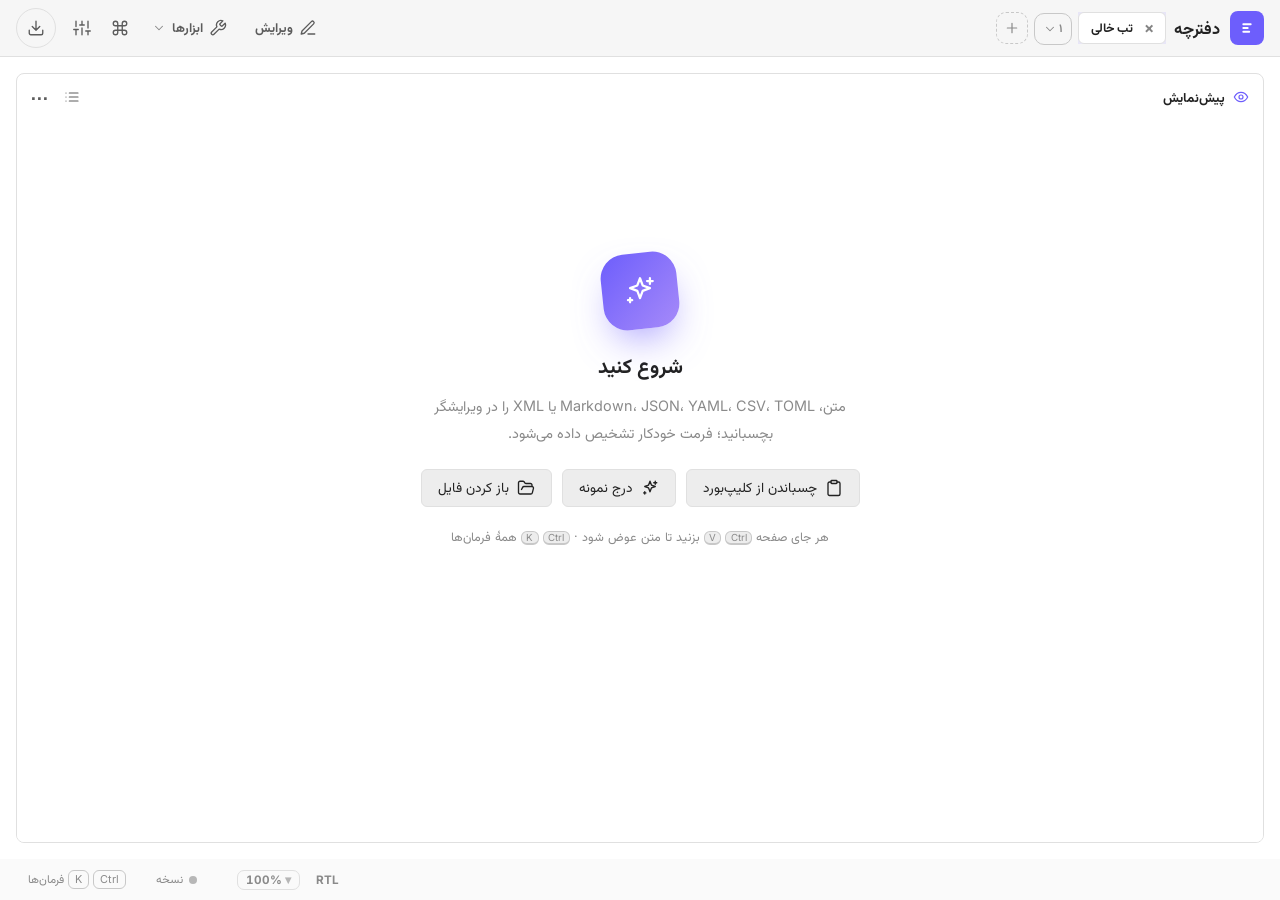
==== commit a2199f1c: "دفترچه ۲.۵۷ — یادداشت فارسی روی گیت هاب" ====
--- a/src/index.shell.html
+++ b/src/index.shell.html
@@ -2,7 +2,7 @@
 <html lang="fa" dir="rtl" data-skin="m3">
 <head>
 <meta charset="utf-8">
-<meta name="app-version" content="2.51">
+<meta name="app-version" content="2.57">
 <script>if(/Android/i.test(navigator.userAgent))document.documentElement.classList.add('nb-android')</script>
 <meta name="viewport" content="width=device-width, initial-scale=1">
 <meta name="color-scheme" content="light dark">
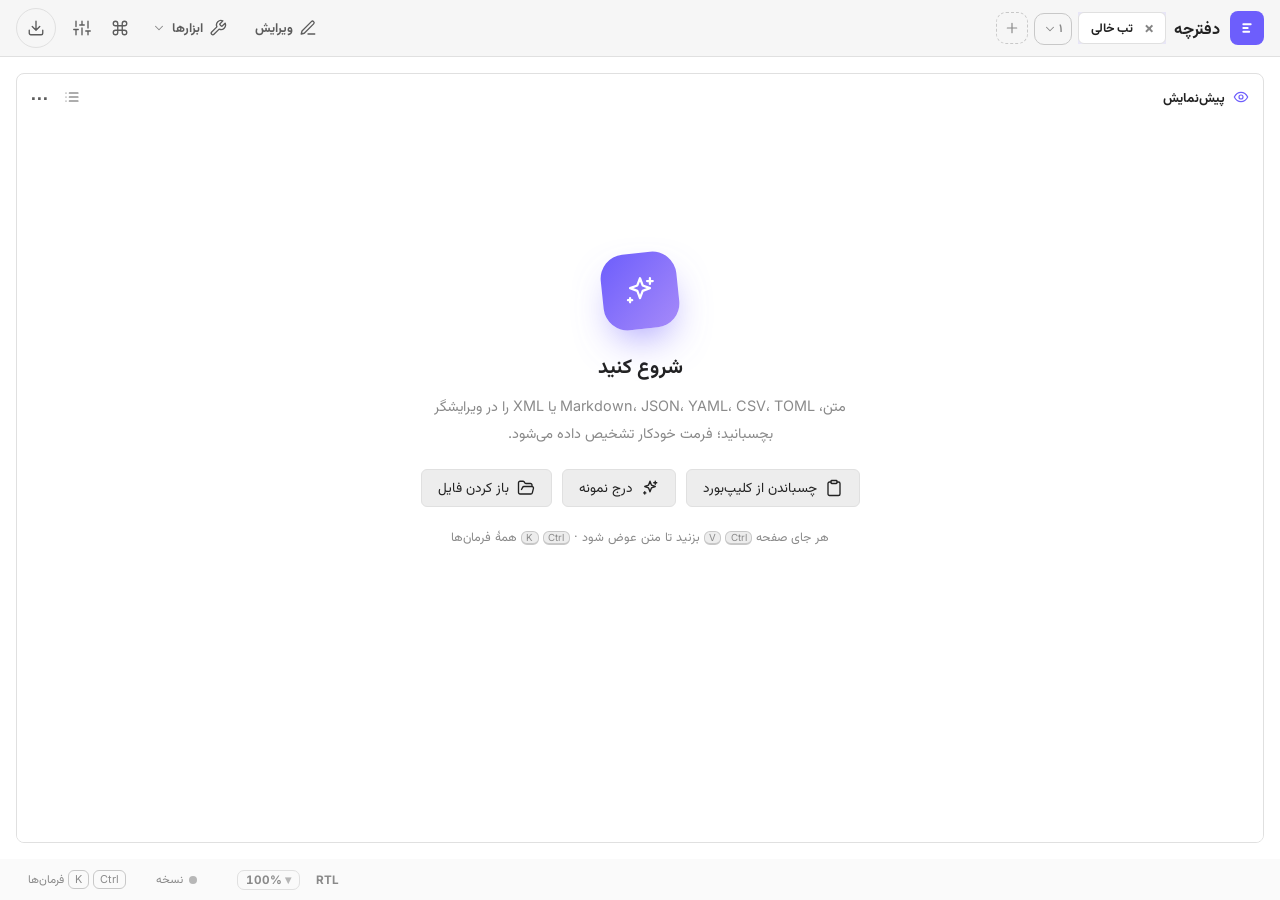
==== commit 4f7bfbab: "دفترچه ۲.۵۹ — Ctrl+C بی‌انتخاب کل متن را کپی می‌کند" ====
--- a/src/index.shell.html
+++ b/src/index.shell.html
@@ -2,7 +2,7 @@
 <html lang="fa" dir="rtl" data-skin="m3">
 <head>
 <meta charset="utf-8">
-<meta name="app-version" content="2.57">
+<meta name="app-version" content="2.59">
 <script>if(/Android/i.test(navigator.userAgent))document.documentElement.classList.add('nb-android')</script>
 <meta name="viewport" content="width=device-width, initial-scale=1">
 <meta name="color-scheme" content="light dark">
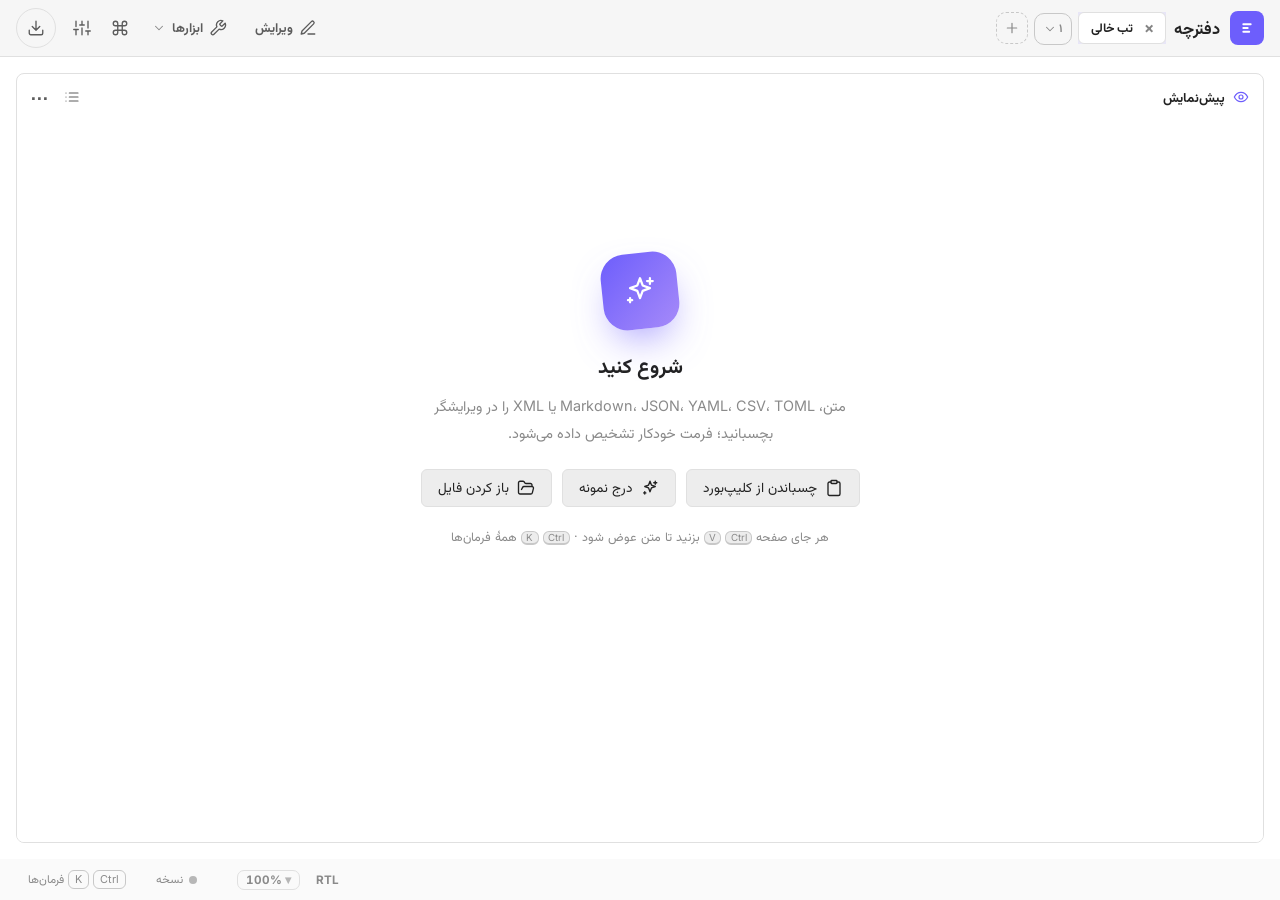
==== commit e4e4e96a: "دفترچه ۲.۶۰ — تازه کردن یادداشت باز با دکمه و F5" ====
--- a/src/index.shell.html
+++ b/src/index.shell.html
@@ -2,7 +2,7 @@
 <html lang="fa" dir="rtl" data-skin="m3">
 <head>
 <meta charset="utf-8">
-<meta name="app-version" content="2.59">
+<meta name="app-version" content="2.60">
 <script>if(/Android/i.test(navigator.userAgent))document.documentElement.classList.add('nb-android')</script>
 <meta name="viewport" content="width=device-width, initial-scale=1">
 <meta name="color-scheme" content="light dark">
@@ -70,6 +70,7 @@
   <symbol id="i-cal" viewBox="0 0 24 24"><rect x="3.5" y="5" width="17" height="15.5" rx="2.5"/><path d="M8 3v4M16 3v4M3.5 10h17"/><path d="M8 14h.01M12 14h.01M16 14h.01M8 17.5h.01M12 17.5h.01"/></symbol>
   <symbol id="i-list" viewBox="0 0 24 24"><path d="M8 6h13M8 12h13M8 18h13M3 6h.01M3 12h.01M3 18h.01"/></symbol>
   <symbol id="i-tree" viewBox="0 0 24 24"><path d="M4 4h6v5H4zM14 15h6v5h-6zM14 4h6v5h-6zM7 9v8.5a1.5 1.5 0 0 0 1.5 1.5H14M7 6.5h7"/></symbol>
+  <symbol id="i-refresh" viewBox="0 0 24 24"><path d="M20 11a8 8 0 0 0-14.6-4.5L4 8"/><path d="M4 3v5h5"/><path d="M4 13a8 8 0 0 0 14.6 4.5L20 16"/><path d="M20 21v-5h-5"/></symbol>
   <symbol id="i-redo" viewBox="0 0 24 24"><path d="m15 14 5-5-5-5"/><path d="M20 9H9a5 5 0 0 0 0 10h3"/></symbol>
   <symbol id="i-compare" viewBox="0 0 24 24"><path d="M9 3H5a2 2 0 0 0-2 2v14a2 2 0 0 0 2 2h4M15 3h4a2 2 0 0 1 2 2v14a2 2 0 0 1-2 2h-4M12 2v20"/></symbol>
   <symbol id="i-up" viewBox="0 0 24 24"><path d="m18 15-6-6-6 6"/></symbol>
@@ -209,6 +210,7 @@
         <button class="ib sm" type="button" data-action="zoom-in" data-tip="بزرگ‌نمایی" aria-label="بزرگ‌نمایی"><svg class="i"><use href="#i-plus"/></svg></button>
         <button class="ib sm" type="button" data-action="fa-edit" data-tip="ویراستار فارسی" aria-label="ویراستار فارسی"><svg class="i"><use href="#i-spell"/></svg></button>
         <button class="ib sm" type="button" data-action="convert" data-tip="تبدیل فرمت" aria-label="تبدیل فرمت"><svg class="i"><use href="#i-swap"/></svg></button>
+        <button class="ib sm" type="button" data-action="refresh-note" id="btnRefreshNote" data-tip="تازه کردن همین یادداشت · F5" aria-label="تازه کردن همین یادداشت" hidden><svg class="i"><use href="#i-refresh"/></svg></button>
         <button class="ib sm" type="button" data-action="outline" id="btnOutline" data-tip="فهرست سرفصل‌ها کنار صفحه" aria-label="فهرست سرفصل‌ها" aria-pressed="true"><svg class="i"><use href="#i-list"/></svg></button>
         <button class="ib sm" type="button" data-action="width" id="btnWidth" data-tip="عرض صفحه: پهن" aria-label="تغییر عرض صفحه"><svg class="i"><use href="#i-width"/></svg></button>
         <button class="ib sm" type="button" data-action="hand" id="btnHand" data-tip="حالت دست" aria-label="حالت دست" aria-pressed="false"><svg class="i"><use href="#i-hand"/></svg></button>
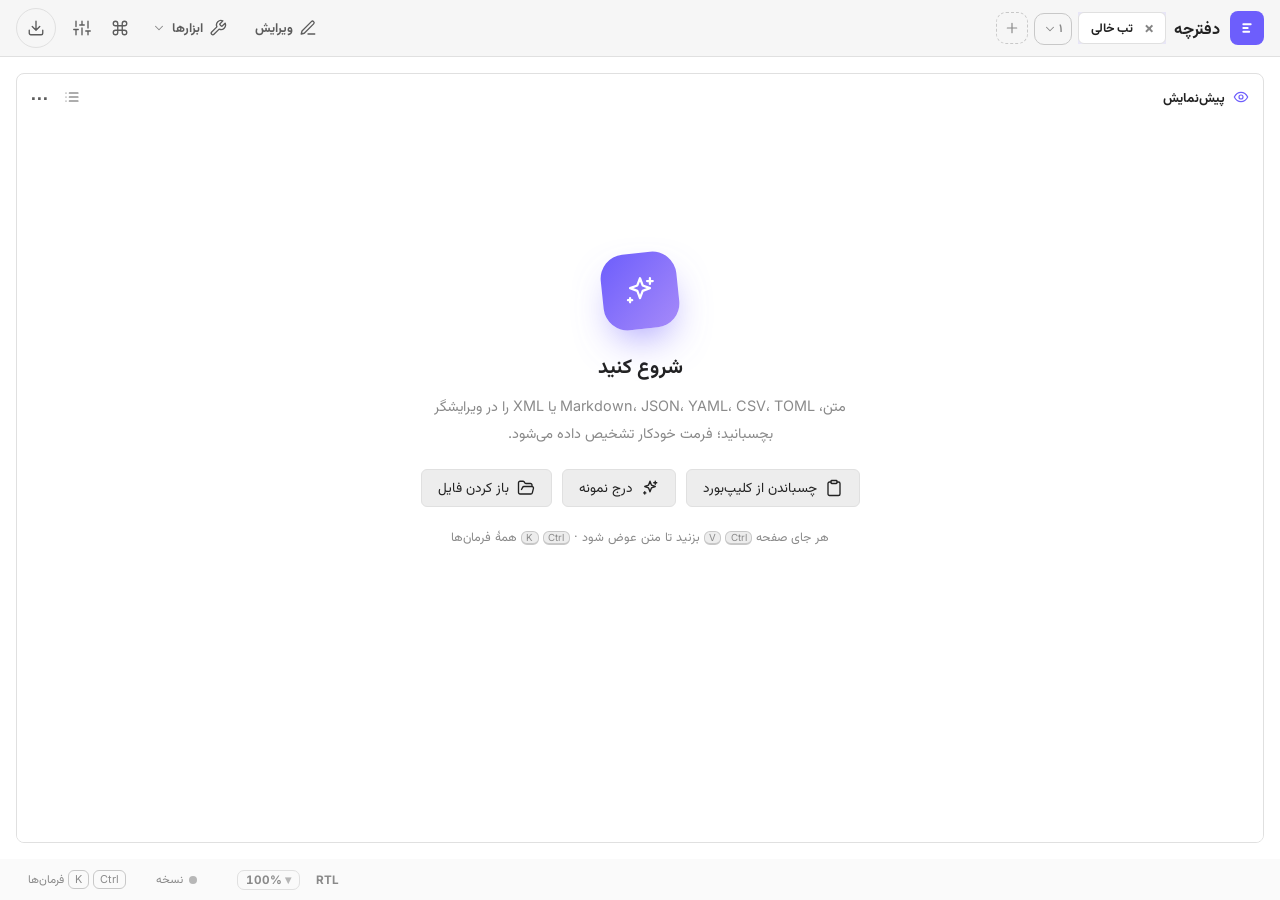
==== commit d4652495: "دفترچه ۲.۶۱ — لینک ساخت توکن با فرم از پیش پرشده" ====
--- a/src/index.shell.html
+++ b/src/index.shell.html
@@ -2,7 +2,7 @@
 <html lang="fa" dir="rtl" data-skin="m3">
 <head>
 <meta charset="utf-8">
-<meta name="app-version" content="2.60">
+<meta name="app-version" content="2.61">
 <script>if(/Android/i.test(navigator.userAgent))document.documentElement.classList.add('nb-android')</script>
 <meta name="viewport" content="width=device-width, initial-scale=1">
 <meta name="color-scheme" content="light dark">
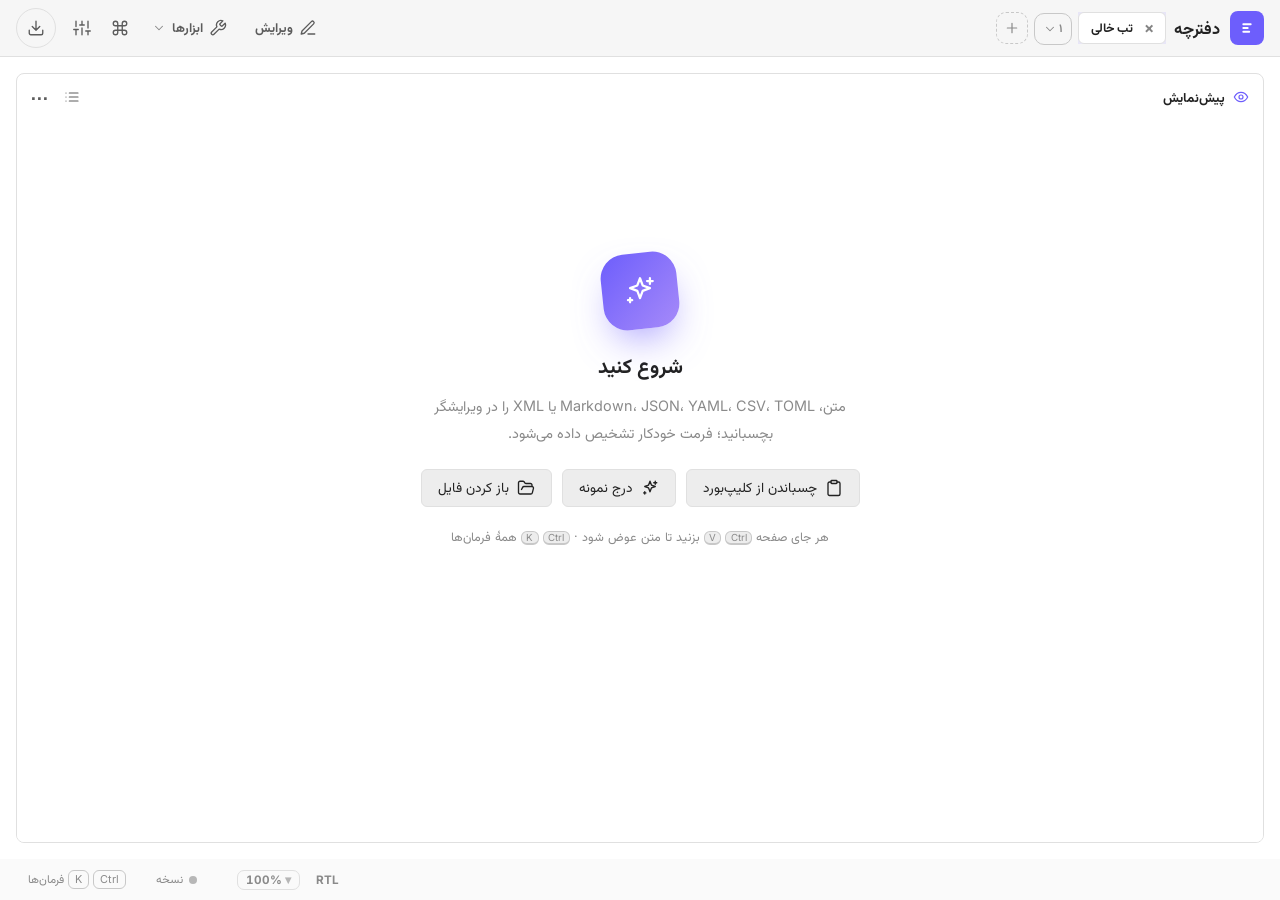
==== commit 62f1c254: "دفترچه ۲.۶۳ — توکن اشتراک بالای فرم، با آزمایش اتصال" ====
--- a/src/index.shell.html
+++ b/src/index.shell.html
@@ -2,7 +2,7 @@
 <html lang="fa" dir="rtl" data-skin="m3">
 <head>
 <meta charset="utf-8">
-<meta name="app-version" content="2.61">
+<meta name="app-version" content="2.63">
 <script>if(/Android/i.test(navigator.userAgent))document.documentElement.classList.add('nb-android')</script>
 <meta name="viewport" content="width=device-width, initial-scale=1">
 <meta name="color-scheme" content="light dark">
